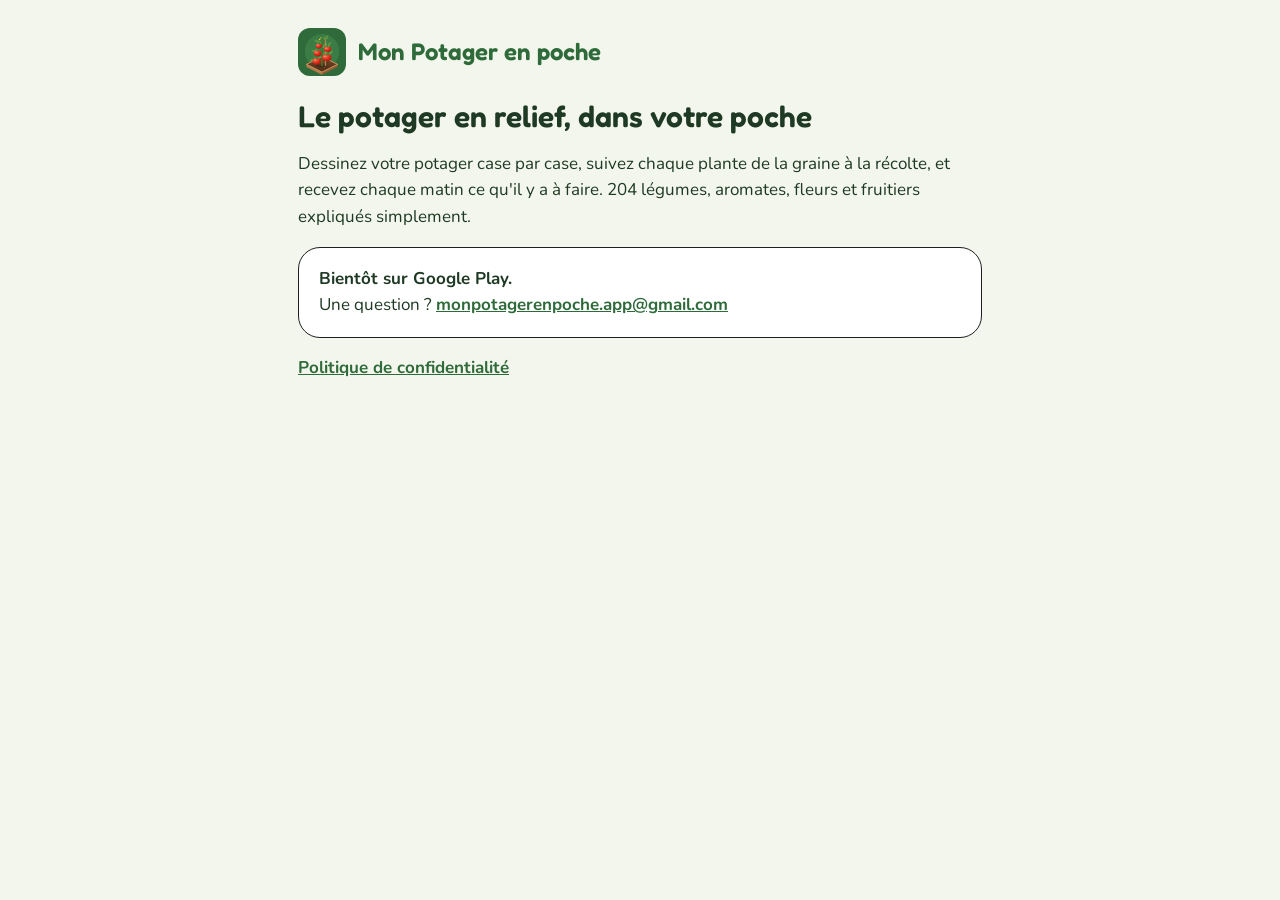
==== index.html @ a6211160 "Site : accueil, politique de confidentialité, app-ads.txt Co-Authored-By: Claude Opus 5.5 <noreply@a" ====
<!doctype html>
<html lang="fr"><head><meta charset="utf-8"><meta name="viewport" content="width=device-width,initial-scale=1">
<title>Accueil – Mon Potager en poche</title>
<link rel="stylesheet" href="https://fonts.googleapis.com/css2?family=Fredoka:wght@600&family=Nunito:wght@400;700;800&display=swap"><link rel="stylesheet" href="_style.css">
<link rel="icon" href="[data-uri]"></head>
<body><main>
<header><img src="[data-uri]" alt=""><b>Mon Potager en poche</b></header>
<h1>Le potager en relief, dans votre poche</h1>
<p>Dessinez votre potager case par case, suivez chaque plante de la graine à la récolte, et recevez chaque matin ce qu'il y a à faire. 204 légumes, aromates, fleurs et fruitiers expliqués simplement.</p>
<div class="card"><b>Bientôt sur Google Play.</b><br>Une question ? <a href="mailto:monpotagerenpoche.app@gmail.com">monpotagerenpoche.app@gmail.com</a></div>
<p><a href="confidentialite.html">Politique de confidentialité</a></p>
</main></body></html>
---- _style.css ----
:root{--bg:#F3F6EC;--ink:#1F3A24;--muted:#4D6650;--vert:#2F6B3A;color-scheme:light}
*{box-sizing:border-box}body{margin:0;background:var(--bg);color:var(--ink);font-family:'Nunito',system-ui,sans-serif;line-height:1.55;font-size:17px}
main{max-width:720px;margin:0 auto;padding:28px 18px 60px}
header{display:flex;align-items:center;gap:12px;margin-bottom:22px}header img{width:48px;height:48px;border-radius:12px}
header b{font-family:'Fredoka','Nunito',sans-serif;font-weight:600;font-size:24px;color:var(--vert)}h1{font-family:'Fredoka','Nunito',sans-serif;font-weight:600;font-size:30px;line-height:1.2;margin:0 0 6px}h2{font-size:19px;margin:28px 0 6px;color:var(--vert)}
.card{background:#fff;border:1px solid #1F1F1F;border-radius:22px;padding:18px 20px;margin:14px 0}.muted{color:var(--muted);font-size:15px}
a{color:var(--vert);font-weight:700}ul{padding-left:20px}li{margin:4px 0}
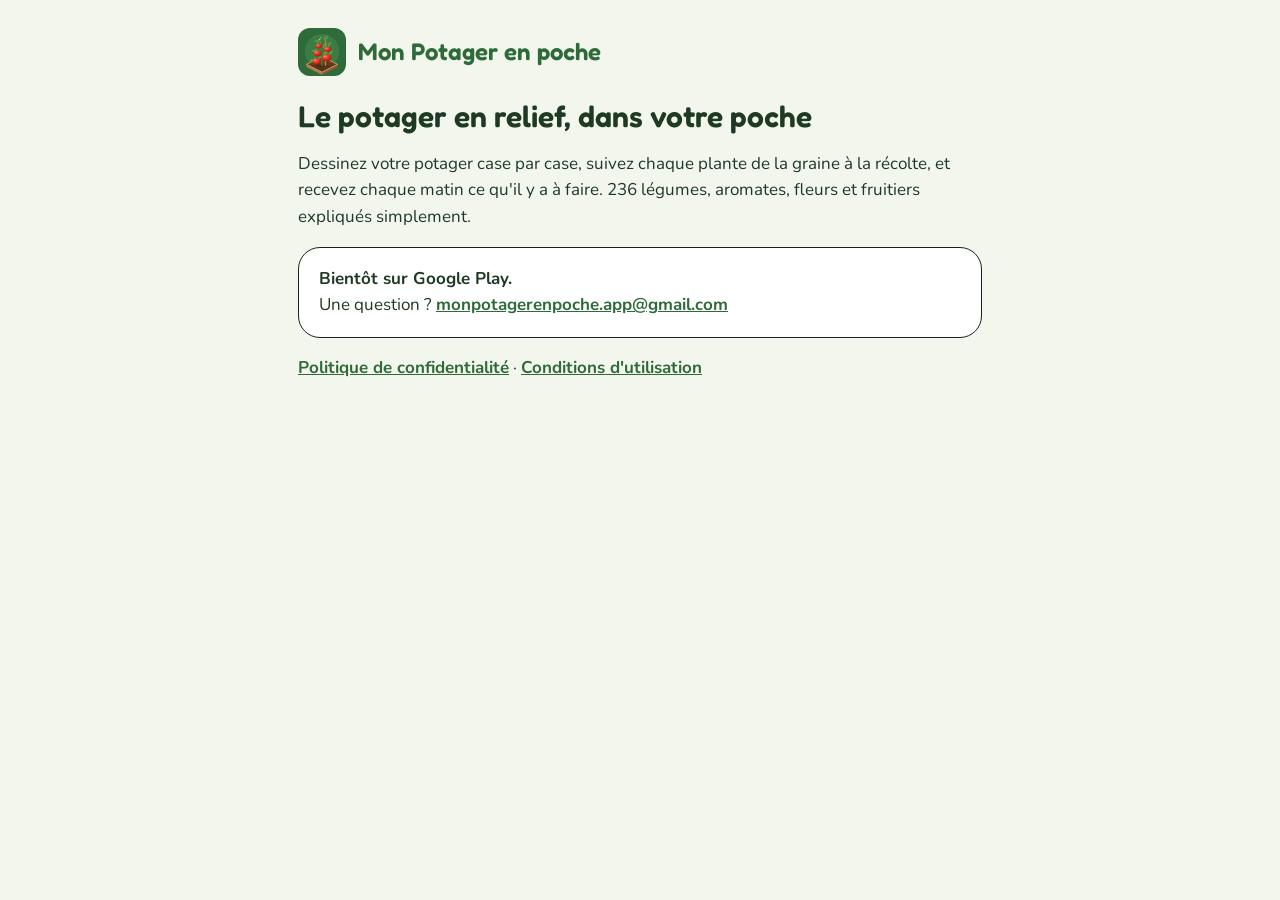
==== commit eee46891: "Site : 236 plantes, liens vers les conditions d'utilisation Co-Authored-By: Claude Opus 5.5 <noreply" ====
--- a/index.html
+++ b/index.html
@@ -6,7 +6,7 @@
 <body><main>
 <header><img src="[data-uri]" alt=""><b>Mon Potager en poche</b></header>
 <h1>Le potager en relief, dans votre poche</h1>
-<p>Dessinez votre potager case par case, suivez chaque plante de la graine à la récolte, et recevez chaque matin ce qu'il y a à faire. 204 légumes, aromates, fleurs et fruitiers expliqués simplement.</p>
+<p>Dessinez votre potager case par case, suivez chaque plante de la graine à la récolte, et recevez chaque matin ce qu'il y a à faire. 236 légumes, aromates, fleurs et fruitiers expliqués simplement.</p>
 <div class="card"><b>Bientôt sur Google Play.</b><br>Une question ? <a href="mailto:monpotagerenpoche.app@gmail.com">monpotagerenpoche.app@gmail.com</a></div>
-<p><a href="confidentialite.html">Politique de confidentialité</a></p>
+<p><a href="confidentialite.html">Politique de confidentialité</a> · <a href="conditions.html">Conditions d'utilisation</a></p>
 </main></body></html>
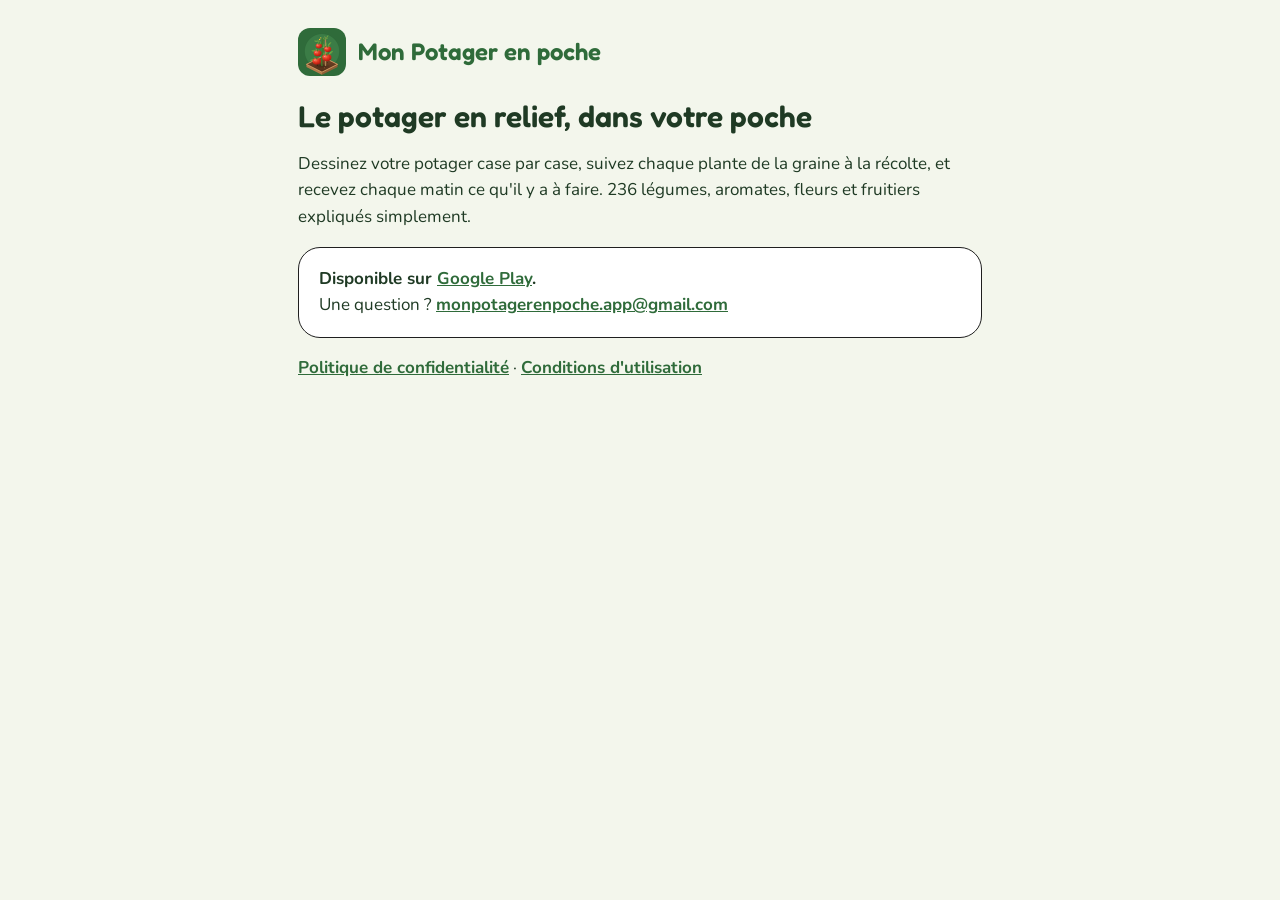
==== commit 77cbdd63: "Site : « Disponible sur Google Play » (à publier le jour de la sortie) Co-Authored-By: Claude Opus 5" ====
--- a/index.html
+++ b/index.html
@@ -7,6 +7,6 @@
 <header><img src="[data-uri]" alt=""><b>Mon Potager en poche</b></header>
 <h1>Le potager en relief, dans votre poche</h1>
 <p>Dessinez votre potager case par case, suivez chaque plante de la graine à la récolte, et recevez chaque matin ce qu'il y a à faire. 236 légumes, aromates, fleurs et fruitiers expliqués simplement.</p>
-<div class="card"><b>Bientôt sur Google Play.</b><br>Une question ? <a href="mailto:monpotagerenpoche.app@gmail.com">monpotagerenpoche.app@gmail.com</a></div>
+<div class="card"><b>Disponible sur <a href="https://play.google.com/store/apps/details?id=fr.monpotagerenpoche.app">Google Play</a>.</b><br>Une question ? <a href="mailto:monpotagerenpoche.app@gmail.com">monpotagerenpoche.app@gmail.com</a></div>
 <p><a href="confidentialite.html">Politique de confidentialité</a> · <a href="conditions.html">Conditions d'utilisation</a></p>
 </main></body></html>
